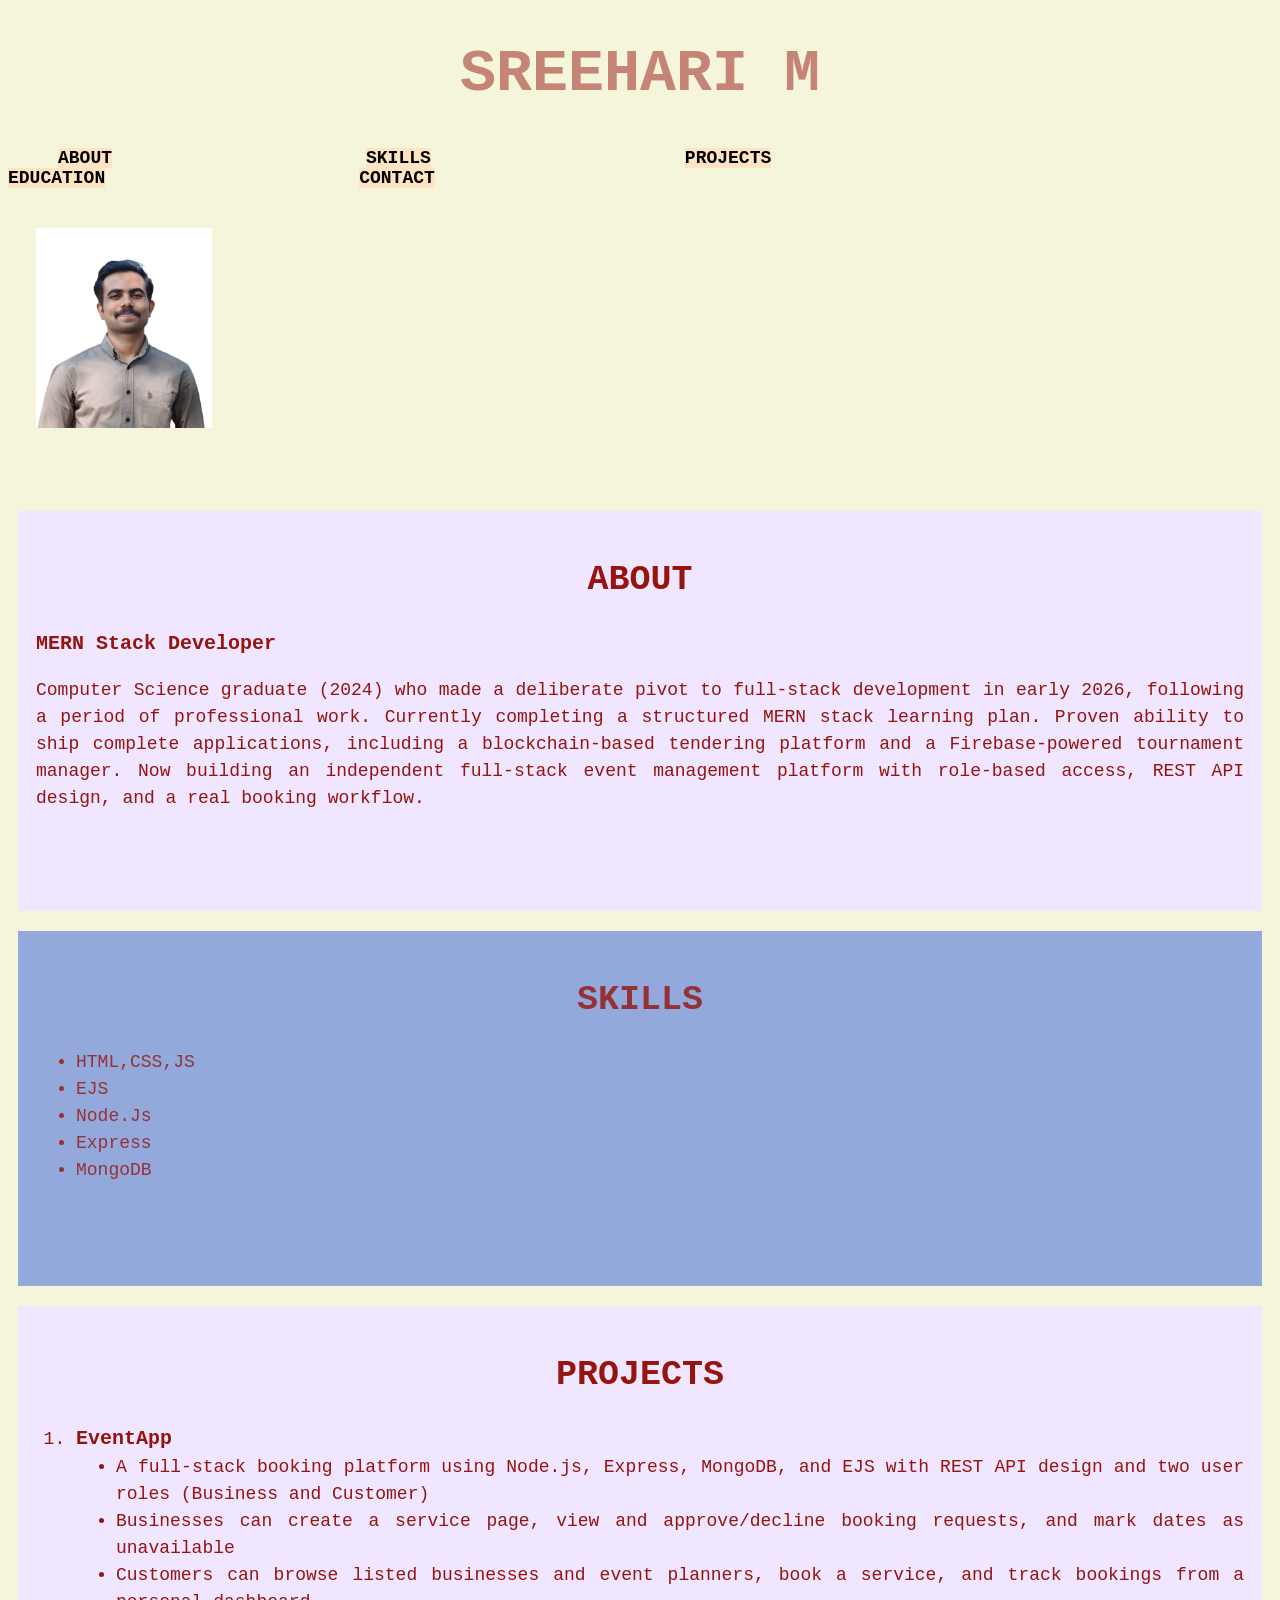
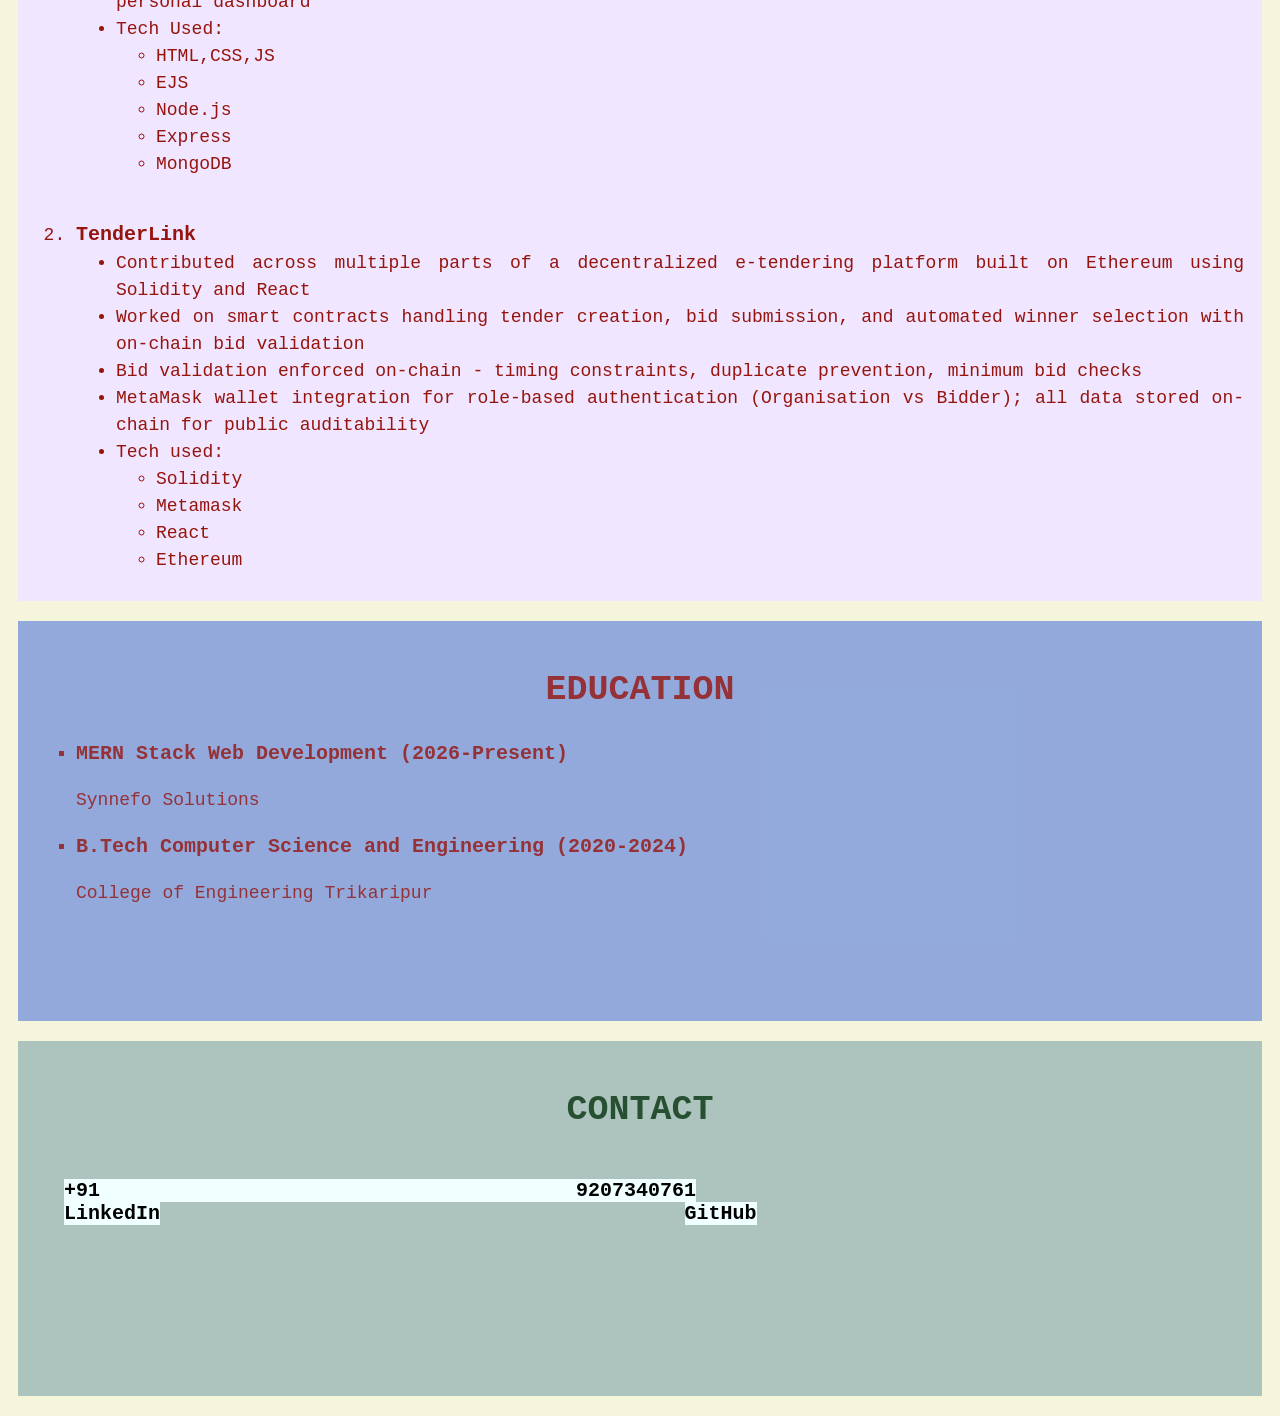
==== index.html @ 40150458 "modified styles" ====
<!DOCTYPE html>
<html lang="en">

<head>
    <meta charset="UTF-8">
    <meta name="viewport" content="width=device-width, initial-scale=1.0">
    <title>Sreehari M</title>
    <link rel="stylesheet" href="./css/style.css">

</head>

<body>

    <h1 id="title">SREEHARI M</h1>

    <nav>
        <a href="#about">ABOUT</a>
        <a href="#skills">SKILLS</a>
        <a href="#projects">PROJECTS</a>
        <a href="#education">EDUCATION</a>
        <a href="#contact">CONTACT</a>
    </nav>


    <div>
        <img src="./profile.jpeg" alt="profile" class="profile">
    </div>
    <br>

    <div id="about">
        <!-- <hr> -->
        <h2>ABOUT</h2>
        <p><strong>MERN Stack Developer</strong></p>
        <p>Computer Science graduate (2024) who made a deliberate pivot to full-stack development in early 2026,
            following a period of professional work. Currently completing a structured MERN stack learning plan. Proven
            ability to ship complete
            applications, including a blockchain-based tendering platform and a Firebase-powered tournament manager. Now
            building an independent full-stack event management platform with role-based access, REST API design, and a
            real booking workflow.</p>

    </div>
    <div id="skills" class="skills">
        <!-- <hr> -->
        <h2>SKILLS</h2>
        <ul>
            <li>HTML,CSS,JS</li>
            <li>EJS</li>
            <li>Node.Js</li>
            <li>Express</li>
            <li>MongoDB</li>
        </ul>
    </div>

    <div id="projects">
        <!-- <hr> -->
        <h2>PROJECTS</h2>
        <ol>
            <li>
                <strong>EventApp</strong>
                <ul type="disc">
                    <li>A full-stack booking platform using Node.js, Express, MongoDB, and EJS with REST API
                        design and two user roles (Business and Customer)</li>
                    <li>Businesses can create a service page, view and approve/decline booking requests, and mark dates
                        as unavailable</li>
                    <li>Customers can browse listed businesses and event planners, book a service, and track bookings
                        from a personal dashboard</li>

                    <li>Tech Used:
                        <ul type="circle">
                            <li>HTML,CSS,JS</li>
                            <li>EJS</li>
                            <li>Node.js</li>
                            <li>Express</li>
                            <li>MongoDB</li>
                        </ul>
                    </li>
                </ul>
            </li>
            <br><br>

            <li>
                <strong>TenderLink</strong>
                <ul type="disc">
                    <li>Contributed across multiple parts of a decentralized e-tendering platform built on Ethereum
                        using Solidity and React</li>
                    <li>Worked on smart contracts handling tender creation, bid submission, and automated winner
                        selection with on-chain bid validation</li>
                    <li>Bid validation enforced on-chain - timing constraints, duplicate prevention, minimum bid checks
                    </li>
                    <li>MetaMask wallet integration for role-based authentication (Organisation vs Bidder); all data
                        stored on-chain for public auditability</li>
                    <li>Tech used:
                        <ul type="circle">
                            <li>Solidity</li>
                            <li>Metamask</li>
                            <li>React</li>
                            <li>Ethereum</li>
                        </ul>
                    </li>
                </ul>
            </li>
        </ol>
    </div>

    <div id="education">
        <!-- <hr> -->
        <h2>EDUCATION</h2>
        <ul type="square">
            <li>
                <strong>MERN Stack Web Development (2026-Present)</strong>
                <p>Synnefo Solutions</p>
            </li>
            <li>
                <strong>B.Tech Computer Science and Engineering (2020-2024)</strong>
                <p>College of Engineering Trikaripur</p>
            </li>
        </ul>
    </div>

    <div id="contact">
        <h2>CONTACT</h2>
        <div class="contact">
            <strong><a href="tel:+919207340761">+91 9207340761</a></strong>
            <strong><a href="https://www.linkedin.com/in/sreehari-m11/" target="_blank">LinkedIn</a></strong>
            <strong><a href="https://github.com/sreehari-m11" target="_blank">GitHub</a></strong>
        </div>
    </div>


</body>

</html>
---- css/style.css ----
body {
    background-color: beige;
}

a {
    color: black;
}

#title {
    color: rgba(150, 20, 14, 0.5);
    text-align: center;
    font-size: 60px;
    font-family: 'Courier New', monospace;
}

#about {
    color: rgb(150, 20, 14);
    background-color: rgb(240, 230, 255);
    height: 40vh;
}

.skills {
    color: rgba(150, 20, 14, 0.8);
    background-color: rgba(0, 57, 220, 0.4);
    height: 35vh;
}

#projects {
    color: rgb(150, 20, 14);
    background-color: rgb(240, 230, 255);
    height: 95vh;
}

#education {
    color: rgba(150, 20, 14, 0.8);
    background-color: rgba(0, 57, 220, 0.4);
    height: 40vh;
}

#contact {
    color: #274f32;
    background-color: #adc4be;
    height: 35vh;
}

h2 {
    text-align: center;
    font-size: 35px;
    font-family: 'Courier New', monospace;
    font-weight: bold;
}

.profile {
    height: 200px;
}

nav>a {
    text-decoration: none;
    white-space: pre;
    margin-right: 250px;
    font-size: 18px;
    background-color: bisque;
    font-family: 'Courier New', monospace;
    font-weight: bold;
}

a[href*=contact] {
    margin-right: 10px;
}

a[href^="#about"] {
    margin-left: 50px;
}

div {
    font-size: 18px;
    text-align: justify;
    text-decoration: none;
    padding: 20px 18px;
    margin: 20px 10px;
}

div p {
    font-family: 'Monaco', monospace;
    line-height: 1.5;
}

div li {
    font-family: 'Monaco', monospace;
    line-height: 1.5;
}

strong {
    font-size: 20px;
    font-family: 'Monaco', monospace;
}

.contact a {
    text-decoration: none;
    margin-right: 520px;
    background-color: azure;
}

.contact a[href*=github] {
    margin-right: 12px;
}
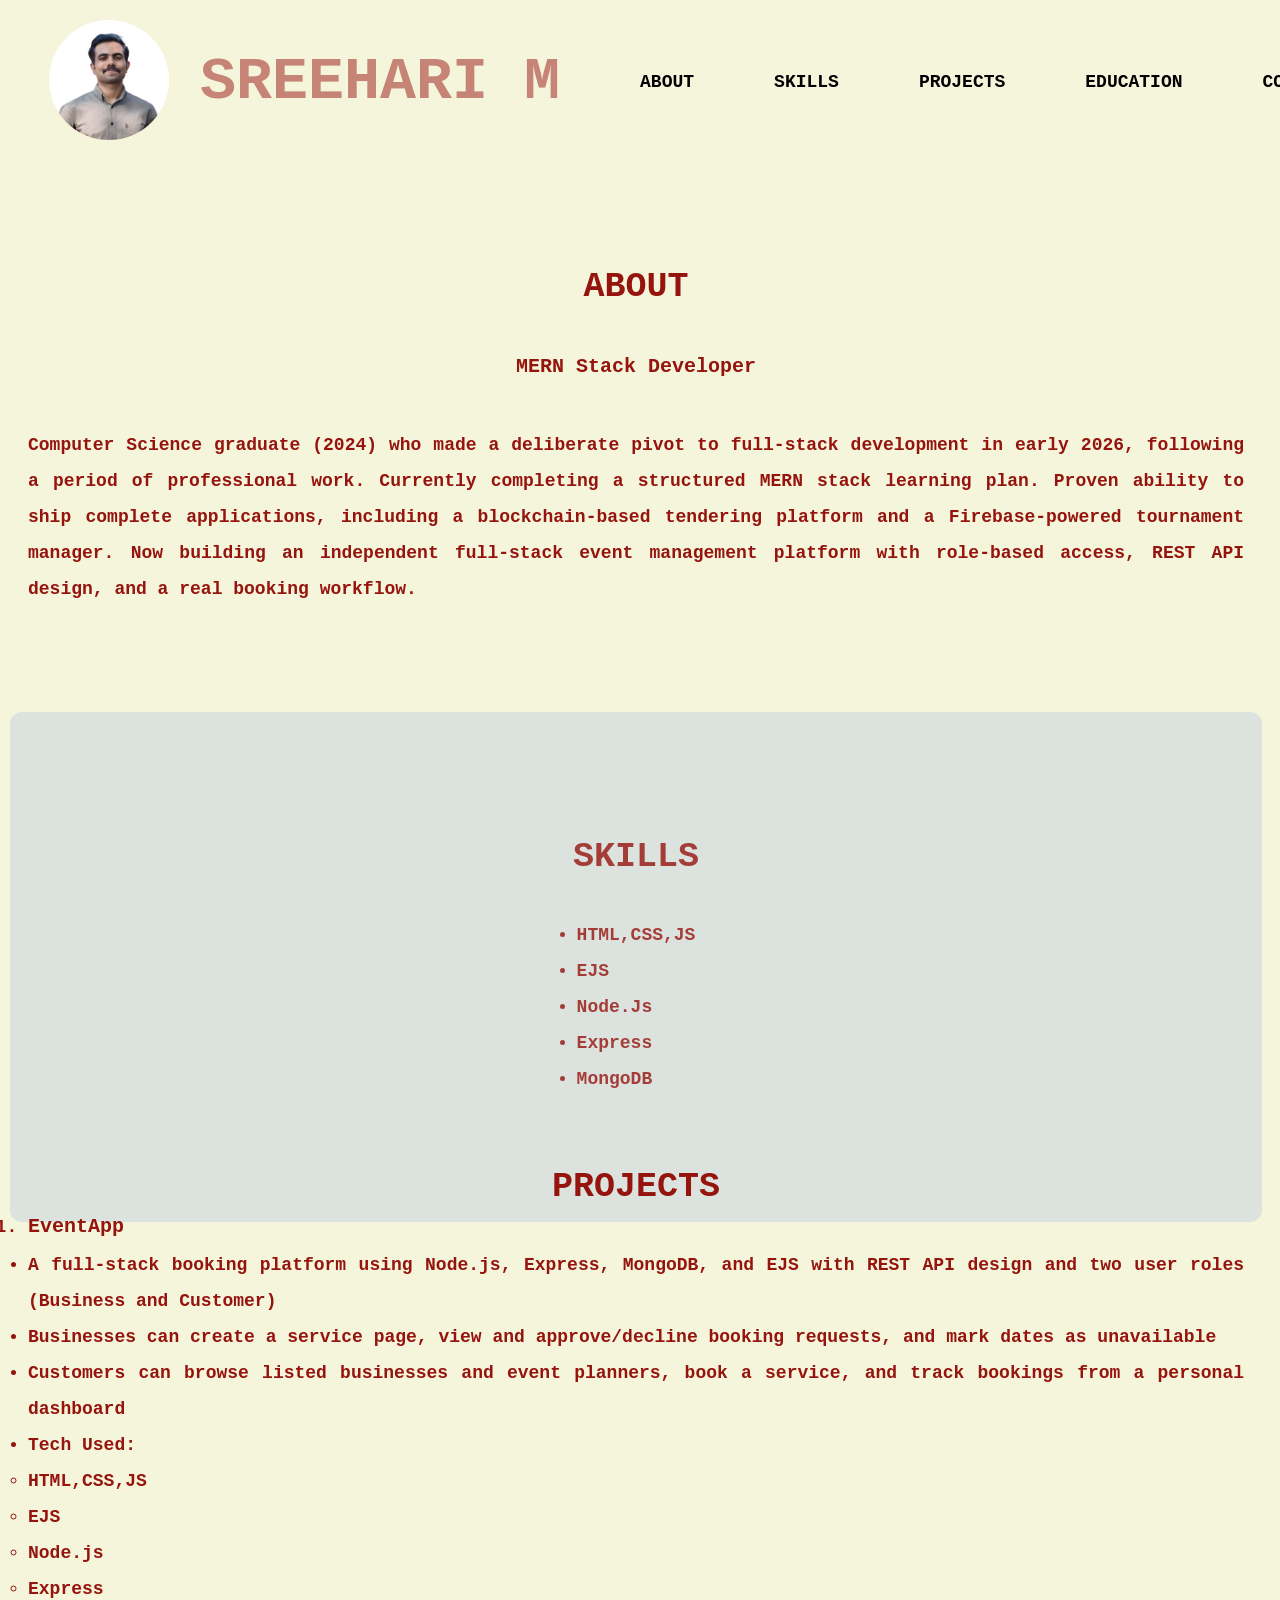
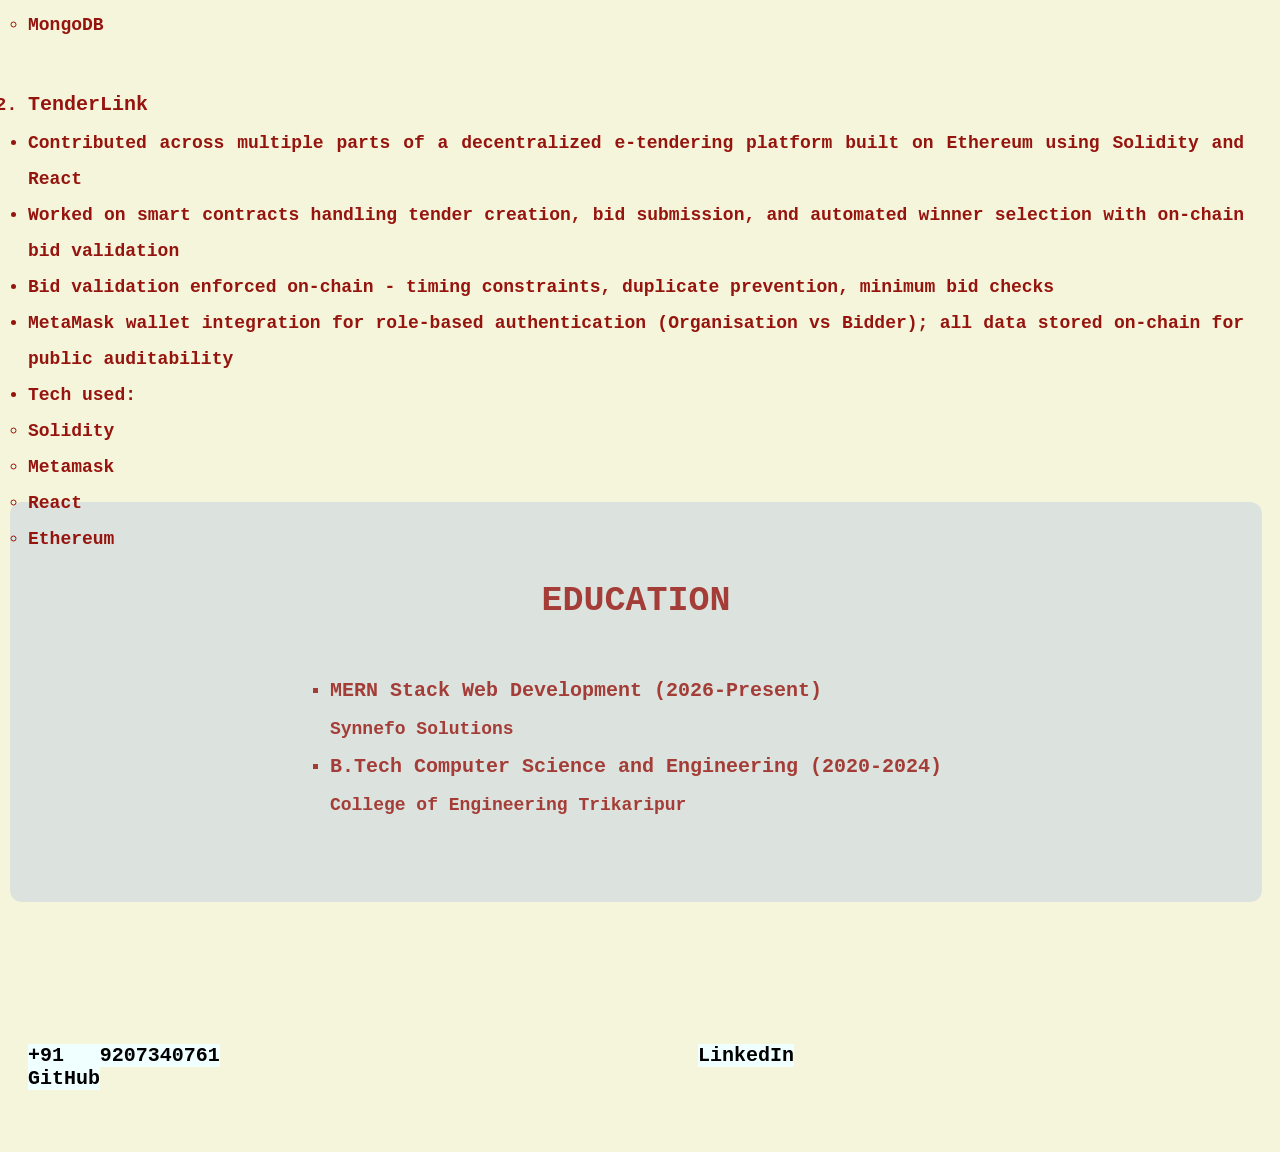
==== commit 270eb0f3: "modified styles - added flexbox properties" ====
--- a/index.html
+++ b/index.html
@@ -11,23 +11,30 @@
 
 <body>
 
-    <h1 id="title">SREEHARI M</h1>
+    <div class="profile">
+        <div>
+            <img src="./profile.jpeg" alt="profile" class="picture">
+        </div>
 
-    <nav>
-        <a href="#about">ABOUT</a>
-        <a href="#skills">SKILLS</a>
-        <a href="#projects">PROJECTS</a>
-        <a href="#education">EDUCATION</a>
-        <a href="#contact">CONTACT</a>
-    </nav>
+        <h1 id="title">SREEHARI M</h1>
+
+        <div class="navbar">
+            <nav class="nav">
+                <a href="#about" class="nav-item">ABOUT</a>
+                <a href="#skills" class="nav-item">SKILLS</a>
+                <a href="#projects" class="nav-item">PROJECTS</a>
+                <a href="#education" class="nav-item">EDUCATION</a>
+                <a href="#contact" class="nav-item">CONTACT</a>
+            </nav>
+        </div>
+    </div>
 
 
-    <div>
-        <img src="./profile.jpeg" alt="profile" class="profile">
-    </div>
+
+
     <br>
 
-    <div id="about">
+    <div id="about" class="section">
         <!-- <hr> -->
         <h2>ABOUT</h2>
         <p><strong>MERN Stack Developer</strong></p>
@@ -39,7 +46,7 @@
             real booking workflow.</p>
 
     </div>
-    <div id="skills" class="skills">
+    <div id="skills" class="skills section">
         <!-- <hr> -->
         <h2>SKILLS</h2>
         <ul>
@@ -51,7 +58,7 @@
         </ul>
     </div>
 
-    <div id="projects">
+    <div id="projects" class="section">
         <!-- <hr> -->
         <h2>PROJECTS</h2>
         <ol>
@@ -102,7 +109,7 @@
         </ol>
     </div>
 
-    <div id="education">
+    <div id="education" class="section">
         <!-- <hr> -->
         <h2>EDUCATION</h2>
         <ul type="square">
@@ -117,8 +124,7 @@
         </ul>
     </div>
 
-    <div id="contact">
-        <h2>CONTACT</h2>
+    <div id="contact" class="section">
         <div class="contact">
             <strong><a href="tel:+919207340761">+91 9207340761</a></strong>
             <strong><a href="https://www.linkedin.com/in/sreehari-m11/" target="_blank">LinkedIn</a></strong>
--- a/css/style.css
+++ b/css/style.css
@@ -1,3 +1,8 @@
+* {
+    margin: 0;
+    padding: 0;
+}
+
 body {
     background-color: beige;
 }
@@ -15,32 +20,74 @@
 
 #about {
     color: rgb(150, 20, 14);
-    background-color: rgb(240, 230, 255);
-    height: 40vh;
+    /* background-color: rgb(240, 230, 255); */
+    height: 470px;
+    width: 95vw;
+    display: flex;
+    flex-direction: column;
+    align-items: center;
+    justify-content: center;
+    gap: 40px;
+    /* position: relative;
+    left: 50px; */
 }
 
 .skills {
     color: rgba(150, 20, 14, 0.8);
-    background-color: rgba(0, 57, 220, 0.4);
-    height: 35vh;
+    background-color: rgba(0, 59, 220, 0.1);
+    height: 470px;
+    width: 95vw;
+    display: flex;
+    flex-direction: column;
+    align-items: center;
+    justify-content: center;
+    gap: 40px;
+    /* position: relative;
+    left: 700px;
+    bottom: 530px; */
 }
 
 #projects {
     color: rgb(150, 20, 14);
-    background-color: rgb(240, 230, 255);
-    height: 95vh;
+    /* background-color: rgb(240, 230, 255); */
+    height: 800px;
+    width: 95vw;
+    display: flex;
+    flex-direction: column;
+    align-items: center;
+    justify-content: center;
+    /* position: relative;
+    bottom: 500px;
+    left: 50px; */
 }
 
 #education {
     color: rgba(150, 20, 14, 0.8);
-    background-color: rgba(0, 57, 220, 0.4);
+    background-color: rgba(0, 59, 220, 0.1);
     height: 40vh;
+    width: 95vw;
+    display: flex;
+    flex-direction: column;
+    align-items: center;
+    justify-content: center;
+    gap: 50px;
+    /* position: relative;
+    bottom: 500px;
+    left: 50px; */
 }
 
 #contact {
     color: #274f32;
-    background-color: #adc4be;
-    height: 35vh;
+    /* background-color: #adc4be; */
+    margin-top: 100px;
+    height: 10vh;
+    width: 95vw;
+    display: flex;
+    justify-content: space-evenly;
+    align-items: center;
+    /* position: relative;
+    bottom: 500px;
+    left: 50px; */
 }
 
 h2 {
@@ -50,44 +97,45 @@
     font-weight: bold;
 }
 
-.profile {
-    height: 200px;
+.picture {
+    height: 120px;
+    width: 120px;
+    object-fit: cover;
+    position: relative;
+    left: 41%;
+    border-radius: 50%;
 }
 
-nav>a {
-    text-decoration: none;
-    white-space: pre;
-    margin-right: 250px;
-    font-size: 18px;
-    background-color: bisque;
-    font-family: 'Courier New', monospace;
-    font-weight: bold;
+/* .navbar {
+    display: flex;
+} */
+
+.nav {
+    display: flex;
+    gap: 80px;
 }
 
-a[href*=contact] {
-    margin-right: 10px;
-}
-
-a[href^="#about"] {
-    margin-left: 50px;
-}
-
-div {
+.section {
     font-size: 18px;
     text-align: justify;
     text-decoration: none;
     padding: 20px 18px;
     margin: 20px 10px;
+    border-radius: 12px;
 }
 
-div p {
+.section p {
     font-family: 'Monaco', monospace;
-    line-height: 1.5;
+    line-height: 2;
+    font-size: 18px;
+    font-weight: bold;
 }
 
-div li {
+.section li {
     font-family: 'Monaco', monospace;
-    line-height: 1.5;
+    line-height: 2;
+    font-size: 18px;
+    font-weight: bold;
 }
 
 strong {
@@ -97,10 +145,27 @@
 
 .contact a {
     text-decoration: none;
-    margin-right: 520px;
+    margin-right: 450px;
     background-color: azure;
 }
 
 .contact a[href*=github] {
     margin-right: 12px;
+}
+
+.profile {
+    display: flex;
+    width: 1500px;
+    justify-content: start;
+    gap: 80px;
+    align-items: center;
+    margin: auto;
+    margin-top: 20px;
+}
+
+.nav-item {
+    text-decoration: none;
+    font-family: 'Courier New', Courier, monospace;
+    font-weight: bold;
+    font-size: 18px;
 }
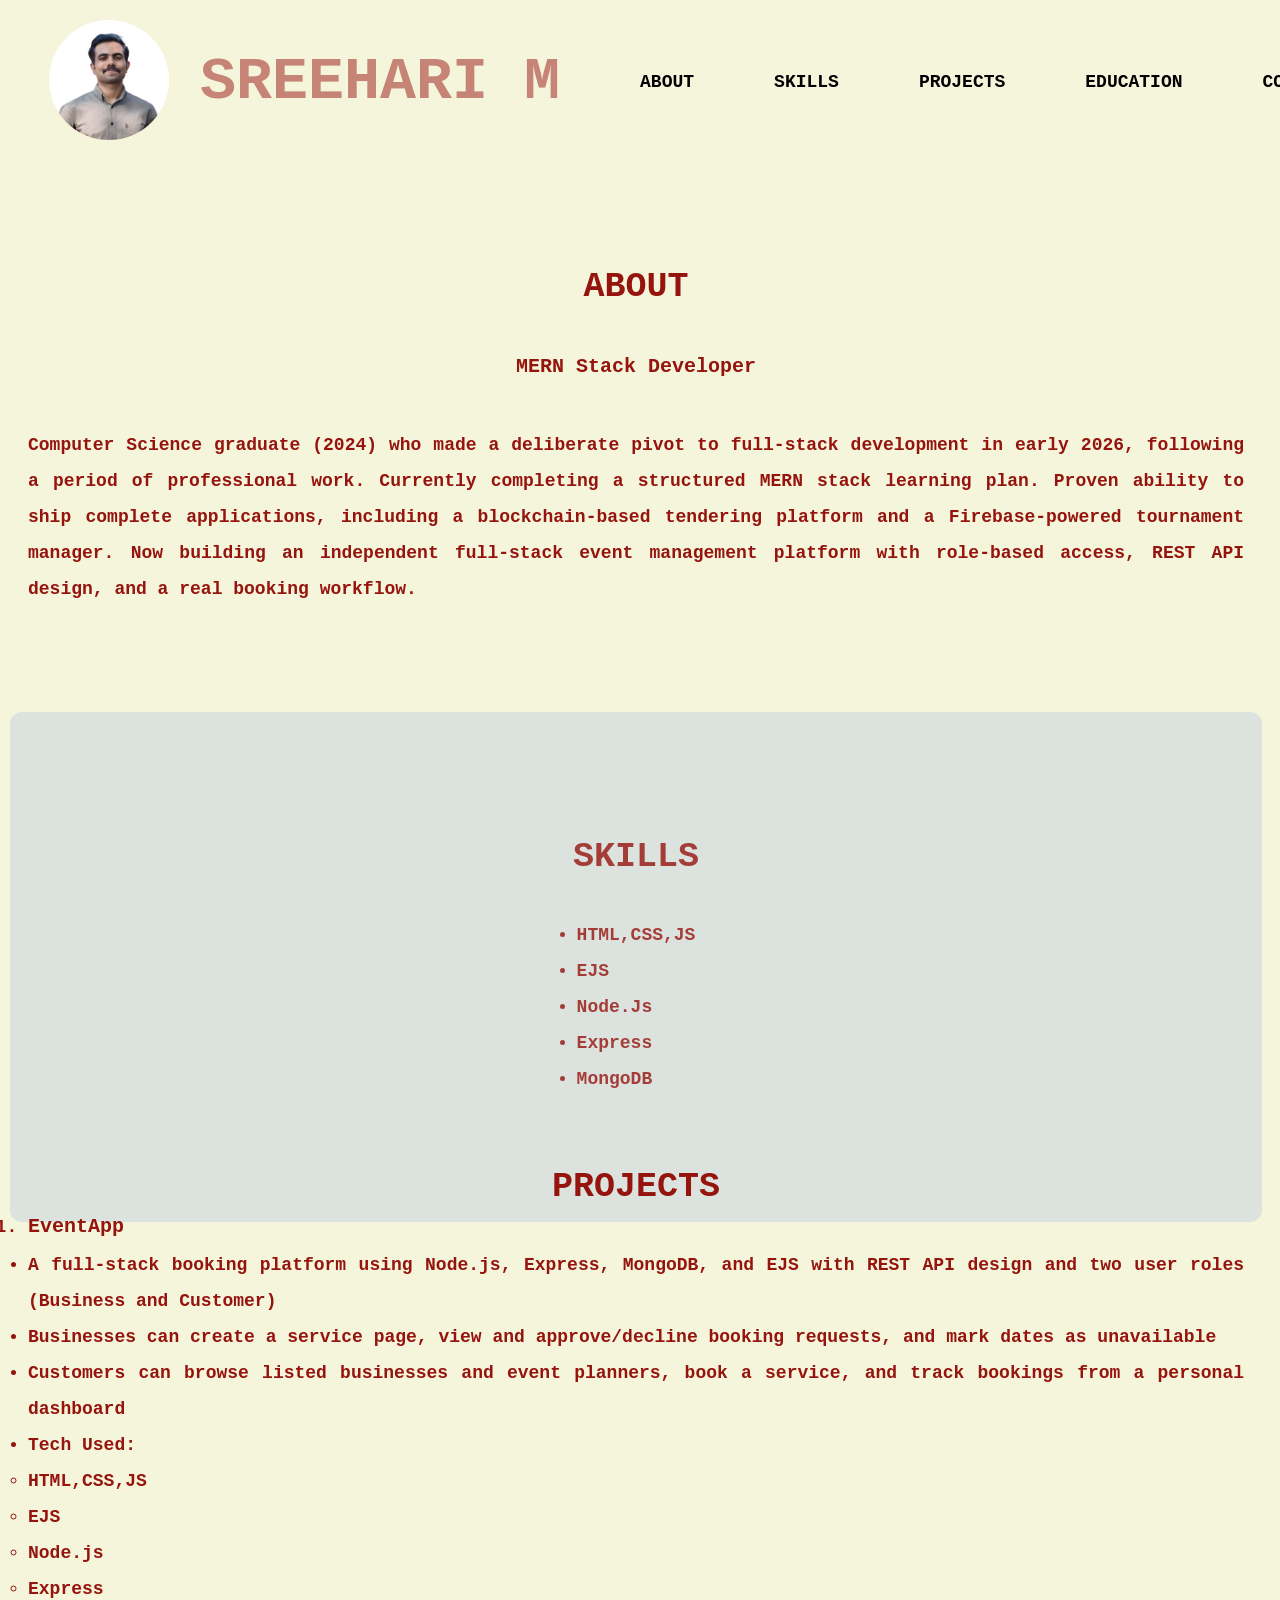
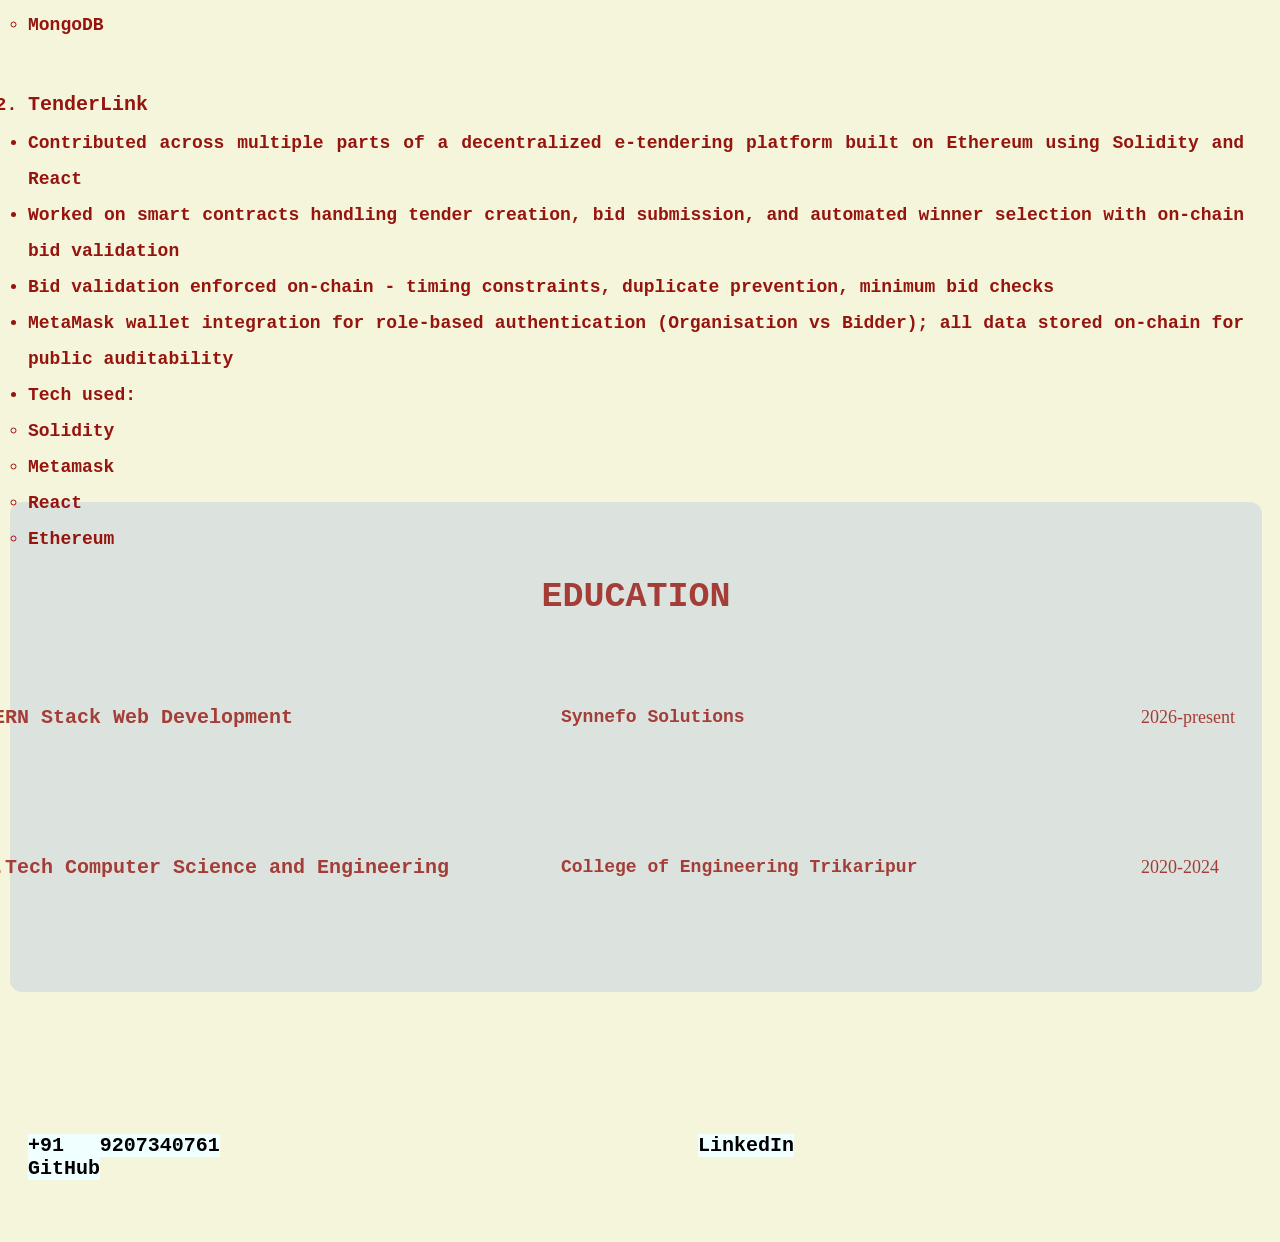
==== commit 3a2c0908: "modified styles - add grid properties" ====
--- a/index.html
+++ b/index.html
@@ -112,16 +112,19 @@
     <div id="education" class="section">
         <!-- <hr> -->
         <h2>EDUCATION</h2>
-        <ul type="square">
-            <li>
-                <strong>MERN Stack Web Development (2026-Present)</strong>
+
+        <div class="education">
+            <div class="ed-item"><strong>MERN Stack Web Development</strong></div>
+            <div class="ed-item">
                 <p>Synnefo Solutions</p>
-            </li>
-            <li>
-                <strong>B.Tech Computer Science and Engineering (2020-2024)</strong>
+            </div>
+            <div class="ed-item">2026-present</div>
+            <div class="ed-item"><strong>B.Tech Computer Science and Engineering</strong></div>
+            <div class="ed-item">
                 <p>College of Engineering Trikaripur</p>
-            </li>
-        </ul>
+            </div>
+            <div class="ed-item">2020-2024</div>
+        </div>
     </div>
 
     <div id="contact" class="section">
--- a/css/style.css
+++ b/css/style.css
@@ -64,7 +64,7 @@
 #education {
     color: rgba(150, 20, 14, 0.8);
     background-color: rgba(0, 59, 220, 0.1);
-    height: 40vh;
+    height: 50vh;
     width: 95vw;
     display: flex;
     flex-direction: column;
@@ -168,4 +168,22 @@
     font-family: 'Courier New', Courier, monospace;
     font-weight: bold;
     font-size: 18px;
+}
+
+.nav-item:hover {
+    background-color: rgba(165, 42, 42, 0.331);
+    width: 120px;
+    text-align: center;
+    border-radius: 12px;
+}
+
+.education {
+    display: grid;
+    grid-template-columns: 500px 500px 150px;
+    grid-template-rows: 100px 100px;
+    column-gap: 80px;
+    row-gap: 50px;
+    justify-content: end;
+    align-items: center;
+    justify-items: start;
 }
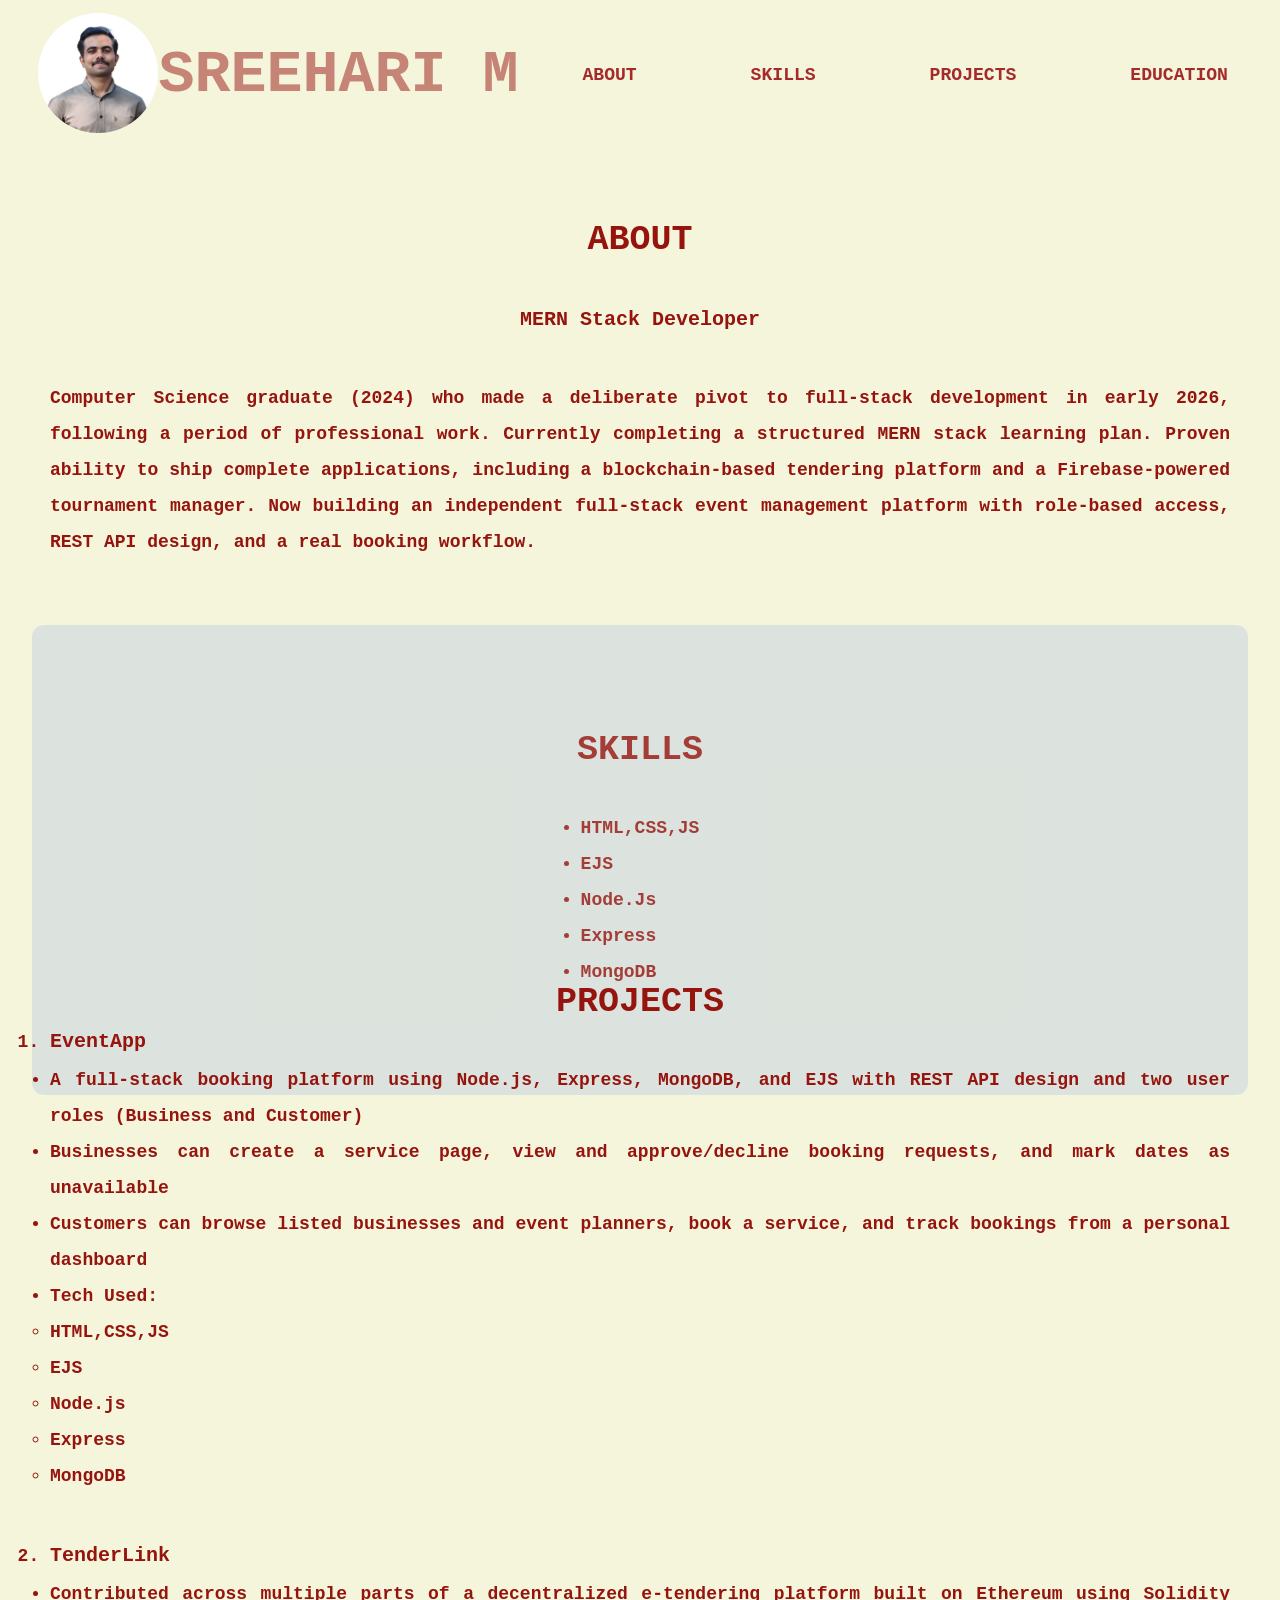
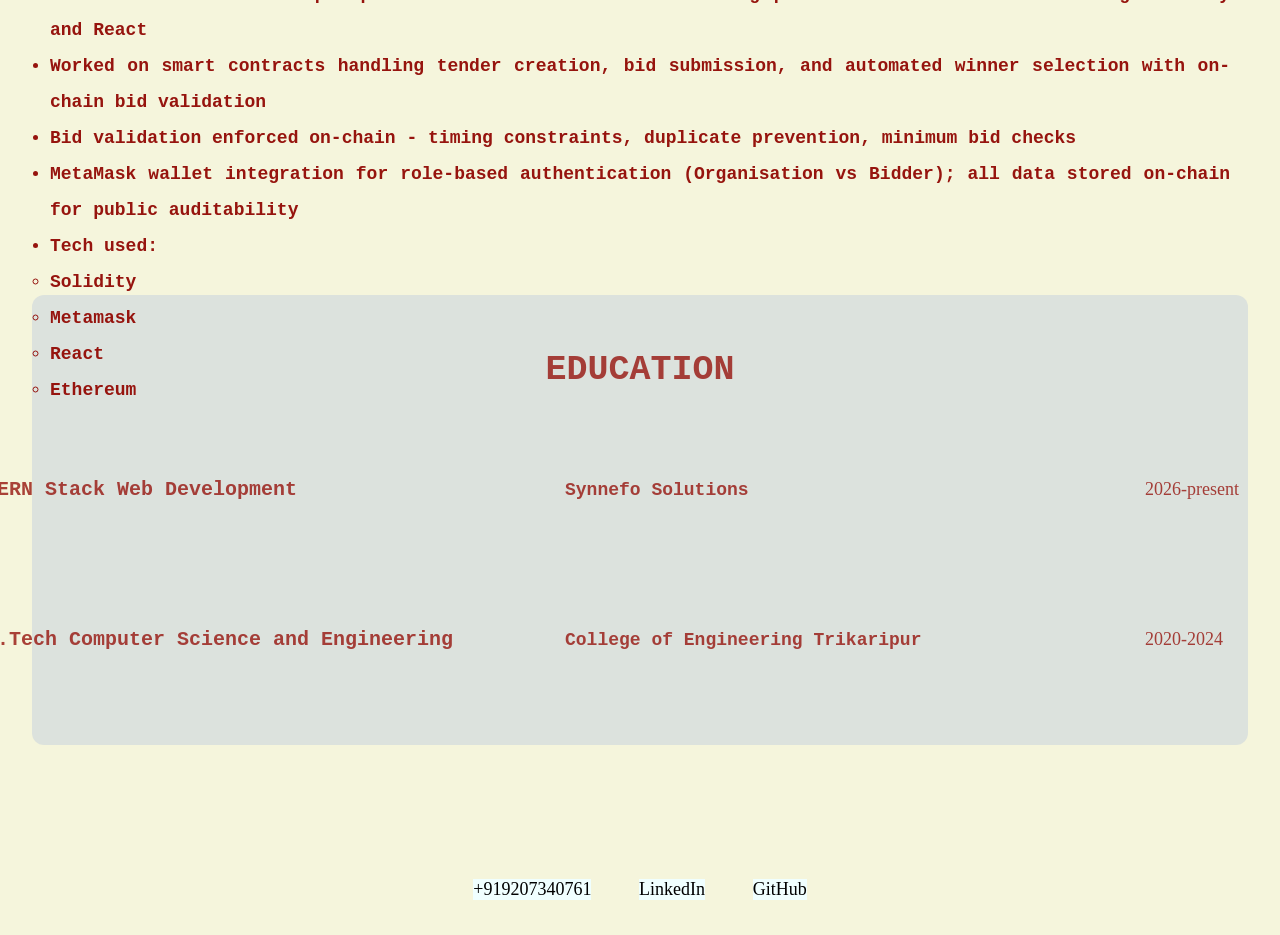
==== commit d1f3be88: "modified styles" ====
--- a/index.html
+++ b/index.html
@@ -12,11 +12,12 @@
 <body>
 
     <div class="profile">
-        <div>
-            <img src="./profile.jpeg" alt="profile" class="picture">
+        <div class="name-pic">
+            <div>
+                <img src="./profile.jpeg" alt="profile" class="picture">
+            </div>
+            <h1 id="title">SREEHARI M</h1>
         </div>
-
-        <h1 id="title">SREEHARI M</h1>
 
         <div class="navbar">
             <nav class="nav">
@@ -129,9 +130,9 @@
 
     <div id="contact" class="section">
         <div class="contact">
-            <strong><a href="tel:+919207340761">+91 9207340761</a></strong>
-            <strong><a href="https://www.linkedin.com/in/sreehari-m11/" target="_blank">LinkedIn</a></strong>
-            <strong><a href="https://github.com/sreehari-m11" target="_blank">GitHub</a></strong>
+            <a href="tel:+919207340761">+919207340761</a>
+            <a href="https://www.linkedin.com/in/sreehari-m11/" target="_blank">LinkedIn</a>
+            <a href="https://github.com/sreehari-m11" target="_blank">GitHub</a>
         </div>
     </div>
 
--- a/css/style.css
+++ b/css/style.css
@@ -1,6 +1,7 @@
 * {
     margin: 0;
     padding: 0;
+    box-sizing: border-box;
 }
 
 body {
@@ -101,8 +102,6 @@
     height: 120px;
     width: 120px;
     object-fit: cover;
-    position: relative;
-    left: 41%;
     border-radius: 50%;
 }
 
@@ -112,7 +111,25 @@
 
 .nav {
     display: flex;
-    gap: 80px;
+    gap: 30%;
+}
+
+.nav-item {
+    font-family: 'Courier New', Courier, monospace;
+    text-decoration: none;
+    font-size: 1.13em;
+    font-weight: bold;
+    color: brown;
+    width: 30%;
+    height: 10%;
+    border-radius: 10%;
+    transition: all 300ms ease-out 20ms;
+}
+
+.nav-item:hover {
+    background-color: brown;
+    color: beige;
+    transform: scale(1.1);
 }
 
 .section {
@@ -120,8 +137,8 @@
     text-align: justify;
     text-decoration: none;
     padding: 20px 18px;
-    margin: 20px 10px;
     border-radius: 12px;
+    margin: auto;
 }
 
 .section p {
@@ -143,38 +160,34 @@
     font-family: 'Monaco', monospace;
 }
 
+.contact {
+    display: flex;
+    justify-content: center;
+    align-items: center;
+    gap: 20%;
+}
+
 .contact a {
+    width: 100%;
     text-decoration: none;
-    margin-right: 450px;
     background-color: azure;
 }
 
-.contact a[href*=github] {
-    margin-right: 12px;
-}
 
 .profile {
     display: flex;
-    width: 1500px;
+    width: 100%;
     justify-content: start;
-    gap: 80px;
-    align-items: center;
-    margin: auto;
-    margin-top: 20px;
-}
-
-.nav-item {
-    text-decoration: none;
-    font-family: 'Courier New', Courier, monospace;
-    font-weight: bold;
-    font-size: 18px;
-}
-
-.nav-item:hover {
-    background-color: rgba(165, 42, 42, 0.331);
-    width: 120px;
-    text-align: center;
-    border-radius: 12px;
+    align-items: center;
+    gap: 8%;
+    margin-top: 1%;
+}
+
+.name-pic {
+    display: flex;
+    align-items: center;
+    position: relative;
+    left: 3%;
 }
 
 .education {
